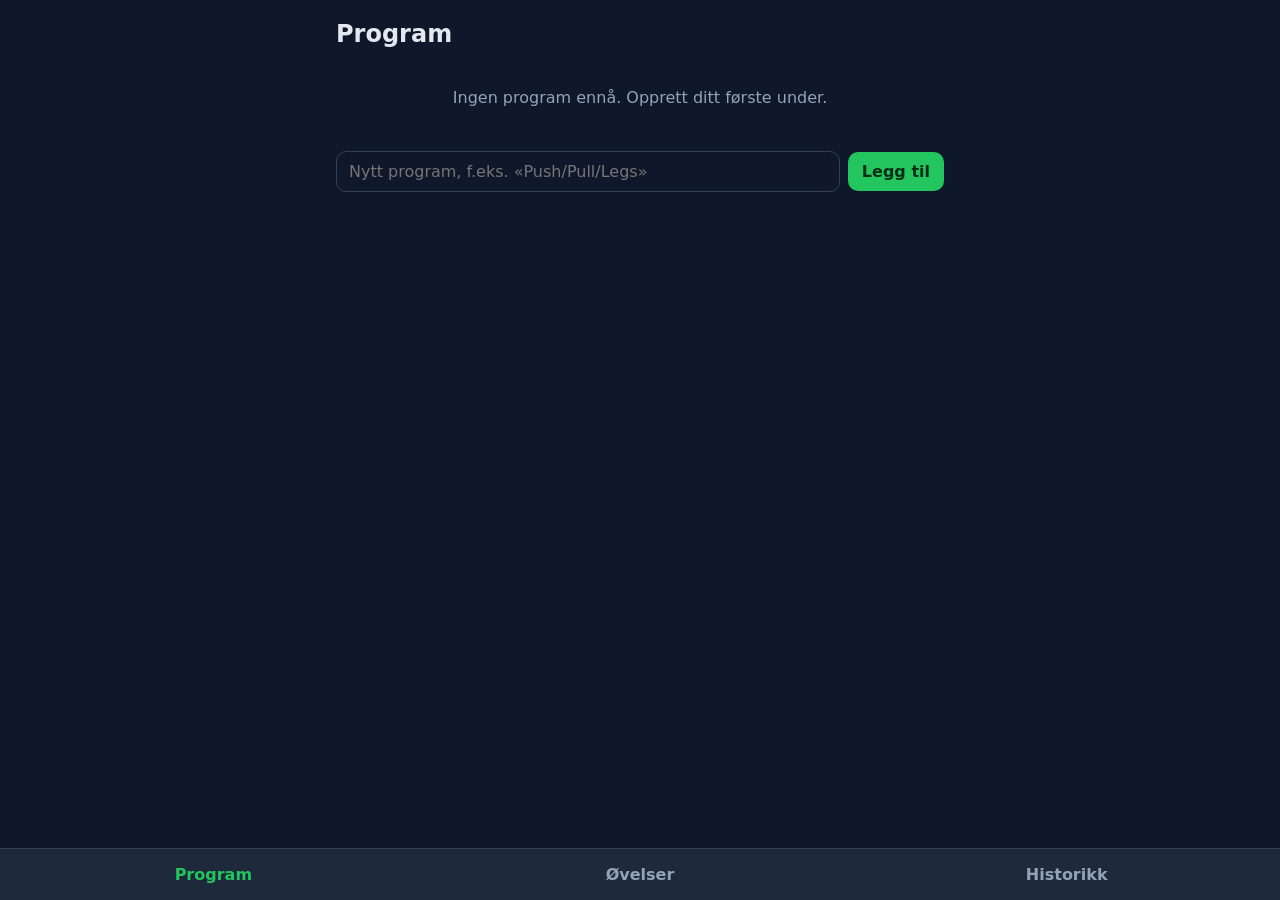
==== index.html @ 77a3b6de "Add files via upload" ====
<!doctype html>
<html lang="no">
<head>
  <meta charset="utf-8">
  <meta name="viewport" content="width=device-width, initial-scale=1, viewport-fit=cover">
  <meta name="theme-color" content="#0f172a">
  <meta name="apple-mobile-web-app-capable" content="yes">
  <meta name="mobile-web-app-capable" content="yes">
  <meta name="apple-mobile-web-app-status-bar-style" content="black-translucent">
  <meta name="apple-mobile-web-app-title" content="Trening">
  <meta name="format-detection" content="telephone=no">
  <link rel="apple-touch-icon" href="icon-180.png">
  <link rel="manifest" href="manifest.webmanifest">
  <title>Treningslogg</title>
  <link rel="stylesheet" href="styles.css">
</head>
<body>
  <header id="top"></header>
  <main id="app"></main>
  <nav id="nav">
    <button data-action="nav" data-view="programs">Program</button>
    <button data-action="nav" data-view="library">Øvelser</button>
    <button data-action="nav" data-view="history">Historikk</button>
  </nav>
  <script src="app.js"></script>
</body>
</html>
---- styles.css ----
:root {
  --bg: #0f172a;
  --card: #1e293b;
  --line: #334155;
  --text: #e2e8f0;
  --muted: #94a3b8;
  --accent: #22c55e;
  --accent-dark: #16a34a;
  --danger: #ef4444;
}

* { box-sizing: border-box; }

body {
  margin: 0;
  font-family: system-ui, -apple-system, "Segoe UI", Roboto, sans-serif;
  background: var(--bg);
  color: var(--text);
  padding-bottom: calc(72px + env(safe-area-inset-bottom));
  -webkit-text-size-adjust: 100%;
  -webkit-tap-highlight-color: transparent;
  overscroll-behavior-y: none;
}

button, input, select { touch-action: manipulation; }

main { max-width: 640px; margin: 0 auto; padding: 16px; }

h1 { font-size: 1.5rem; margin: 4px 0 16px; }
h2 { font-size: 1.15rem; margin: 0 0 8px; }
h3 { font-size: 1.05rem; margin: 0 0 6px; }

/* Header / timer */
/* Holder innholdet unna Dynamic Island / statuslinja på iPhone */
#top {
  position: sticky; top: 0; z-index: 10;
  background: var(--bg);
  padding-top: env(safe-area-inset-top);
}
#top.has-timer { background: var(--accent-dark); box-shadow: 0 2px 8px rgba(0,0,0,.4); }
.timer-bar {
  display: flex; align-items: center; justify-content: space-between; gap: 12px;
  color: #fff; padding: 12px 16px;
}
.timer-bar .title { font-weight: 600; overflow: hidden; text-overflow: ellipsis; white-space: nowrap; }
.timer-bar .time { font-size: 1.6rem; font-weight: 700; font-variant-numeric: tabular-nums; }
.timer-bar button { background: rgba(0,0,0,.25); color: #fff; }

/* Bottom nav */
#nav {
  position: fixed; bottom: 0; left: 0; right: 0;
  display: flex; background: var(--card); border-top: 1px solid var(--line);
  padding-bottom: env(safe-area-inset-bottom);
}
#nav button {
  flex: 1; background: none; border-radius: 0; padding: 16px 0; color: var(--muted); font-weight: 600;
}
#nav button.active { color: var(--accent); }

/* Elements */
button {
  font: inherit; border: none; border-radius: 10px; padding: 10px 14px;
  background: var(--line); color: var(--text); cursor: pointer;
}
button.primary { background: var(--accent); color: #052e16; font-weight: 700; }
button.danger { background: transparent; color: var(--danger); }
button.big { width: 100%; padding: 14px; font-size: 1.05rem; }
button.link { background: none; padding: 6px 0; color: var(--muted); }

/* 16px hindrer at iOS zoomer inn når du trykker i et felt */
input, select {
  font: inherit; font-size: 16px; width: 100%; padding: 10px 12px; border-radius: 10px;
  border: 1px solid var(--line); background: var(--bg); color: var(--text);
}
input:focus, select:focus { outline: 2px solid var(--accent); border-color: transparent; }

.card { background: var(--card); border-radius: 14px; padding: 14px; margin-bottom: 12px; }
.row { display: flex; gap: 8px; align-items: center; }
.row > input, .row > select { flex: 1; }
.list-item {
  display: flex; align-items: center; justify-content: space-between; gap: 8px;
  background: var(--card); border-radius: 12px; padding: 14px; margin-bottom: 8px;
}
.list-item.clickable { cursor: pointer; }
.list-item.clickable:hover { background: #253349; }
.muted { color: var(--muted); font-size: .9rem; }
.empty { color: var(--muted); text-align: center; padding: 24px 0; }
.stack > * + * { margin-top: 10px; }
.section { margin-top: 20px; }

/* Sets */
.set-grid {
  display: grid; grid-template-columns: 32px 1fr 1fr 36px; gap: 8px; align-items: center;
  margin-bottom: 8px;
}
.set-grid.head { color: var(--muted); font-size: .85rem; margin-bottom: 4px; }
.set-grid .num { color: var(--muted); text-align: center; font-weight: 600; }
.set-grid input { text-align: center; }
.set-grid button { padding: 8px 0; }

details summary { cursor: pointer; list-style: none; }
details summary::-webkit-details-marker { display: none; }
.history-ex { margin-top: 10px; }
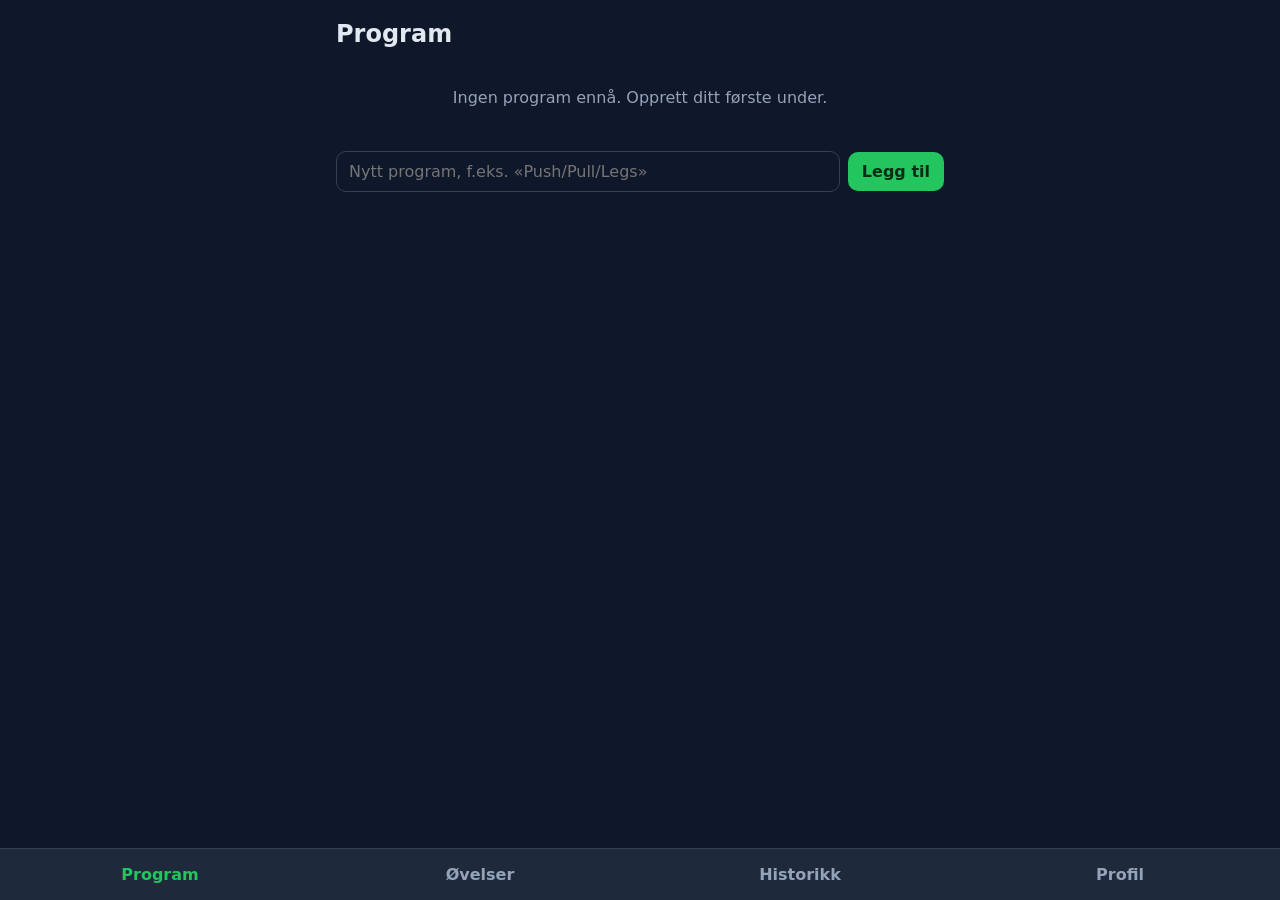
==== commit 88a6d1f6: "Add files via upload" ====
--- a/index.html
+++ b/index.html
@@ -21,6 +21,7 @@
     <button data-action="nav" data-view="programs">Program</button>
     <button data-action="nav" data-view="library">Øvelser</button>
     <button data-action="nav" data-view="history">Historikk</button>
+    <button data-action="nav" data-view="profile">Profil</button>
   </nav>
   <script src="app.js"></script>
 </body>
--- a/styles.css
+++ b/styles.css
@@ -10,6 +10,12 @@
 }
 
 * { box-sizing: border-box; }
+
+/* iOS-hjemskjermapp: uten dette havner menylinja for høyt når siden er kort */
+html {
+  background: var(--bg);
+  min-height: calc(100% + env(safe-area-inset-top));
+}
 
 body {
   margin: 0;
@@ -98,6 +104,85 @@
 .set-grid input { text-align: center; }
 .set-grid button { padding: 8px 0; }
 
+.small { font-size: .8rem; }
+button.small { padding: 6px 10px; }
+.field { display: block; }
+.field > span { display: block; margin-bottom: 4px; }
+input[type="datetime-local"] { min-height: 44px; }
+
+.card-head { display: flex; justify-content: space-between; align-items: center; gap: 8px; margin-bottom: 6px; }
+.card-head h3 { margin: 0; }
+
+/* Underkategori-valg */
+.chips { display: flex; flex-wrap: wrap; gap: 8px; margin-top: 6px; }
+.chip { padding: 8px 14px; border-radius: 999px; border: 1px solid var(--line); cursor: pointer; user-select: none; -webkit-user-select: none; }
+.chip input { display: none; }
+.chip:has(input:checked) { background: var(--accent); border-color: var(--accent); color: #052e16; font-weight: 600; }
+
+/* Kategorigrupper i biblioteket */
+.group { background: var(--card); border-radius: 12px; margin-bottom: 8px; }
+.group > summary { display: flex; justify-content: space-between; align-items: center; padding: 14px; }
+.group > summary::after { content: '›'; color: var(--muted); margin-left: 8px; transition: transform .15s; }
+.group[open] > summary::after { transform: rotate(90deg); }
+.group > summary .muted { margin-left: auto; }
+.group-body { padding: 0 8px 8px; }
+.group-body .list-item { background: var(--bg); margin-bottom: 6px; }
+
+/* Statistikk */
+.stat-grid { display: grid; grid-template-columns: 1fr 1fr; gap: 8px; margin-bottom: 12px; }
+.stat { background: var(--card); border-radius: 12px; padding: 12px; }
+.stat .value { font-size: 1.3rem; font-weight: 700; font-variant-numeric: tabular-nums; }
+.stat .label { color: var(--muted); font-size: .8rem; }
+.bar { height: 10px; background: var(--bg); border-radius: 999px; overflow: hidden; margin-top: 8px; }
+.bar > span { display: block; height: 100%; background: var(--accent); border-radius: 999px; }
+.bar.thin { height: 6px; margin-top: 0; }
+.sub-stat { display: grid; grid-template-columns: 80px 1fr 28px; gap: 8px; align-items: center; margin-top: 8px; }
+.sub-stat span:last-child { text-align: right; }
+.seg { display: flex; background: var(--card); border-radius: 10px; padding: 4px; gap: 4px; margin-bottom: 12px; }
+.seg button { flex: 1; background: none; padding: 8px 0; font-size: .9rem; }
+.seg button.active { background: var(--line); font-weight: 600; }
+
+/* Av/på-bryter (På tid) */
+.switch-inline {
+  display: flex; align-items: center; gap: 8px; flex: none; cursor: pointer;
+  font-size: .9rem; color: var(--muted); white-space: nowrap;
+}
+input.switch {
+  -webkit-appearance: none; appearance: none; flex: none;
+  width: 51px; height: 31px; padding: 0; border: none; border-radius: 999px;
+  background: var(--line); position: relative; cursor: pointer; transition: background .2s;
+}
+input.switch::before {
+  content: ''; position: absolute; top: 2px; left: 2px; width: 27px; height: 27px;
+  border-radius: 50%; background: #fff; box-shadow: 0 2px 4px rgba(0,0,0,.3); transition: transform .2s;
+}
+input.switch:checked { background: var(--accent); }
+input.switch:checked::before { transform: translateX(20px); }
+input.switch:focus { outline: none; }
+
+/* Stoppeklokke på sett */
+.set-grid.timed { grid-template-columns: 32px 1fr 1fr 44px 36px; }
+.sw-btn { padding: 8px 0; background: var(--accent); color: #052e16; font-weight: 700; }
+.sw-btn.running { background: var(--danger); color: #fff; animation: pulse 1.2s ease-in-out infinite; }
+input.running { border-color: var(--danger); color: var(--danger); font-weight: 700; }
+@keyframes pulse { 50% { opacity: .65; } }
+
+/* Søkbar øvelsesvelger */
+.picker-results { max-height: 320px; overflow-y: auto; margin-top: 8px; -webkit-overflow-scrolling: touch; }
+.picker-results:empty { display: none; }
+.picker-results .list-item { padding: 10px 12px; margin-bottom: 6px; }
+.add { color: var(--accent); font-size: 1.5rem; font-weight: 700; line-height: 1; }
+input[type="search"] { -webkit-appearance: none; appearance: none; }
+
+/* Øvelser i økt-oppsett */
+.grow { flex: 1; min-width: 0; }
+.row.tight { gap: 6px; flex: none; }
+.row.tight button { padding: 8px 10px; }
+button.remove { background: rgba(239, 68, 68, .15); color: var(--danger); font-weight: 600; }
+
+/* Kroppsvektgraf */
+.chart { width: 100%; height: auto; display: block; }
+
 details summary { cursor: pointer; list-style: none; }
 details summary::-webkit-details-marker { display: none; }
 .history-ex { margin-top: 10px; }
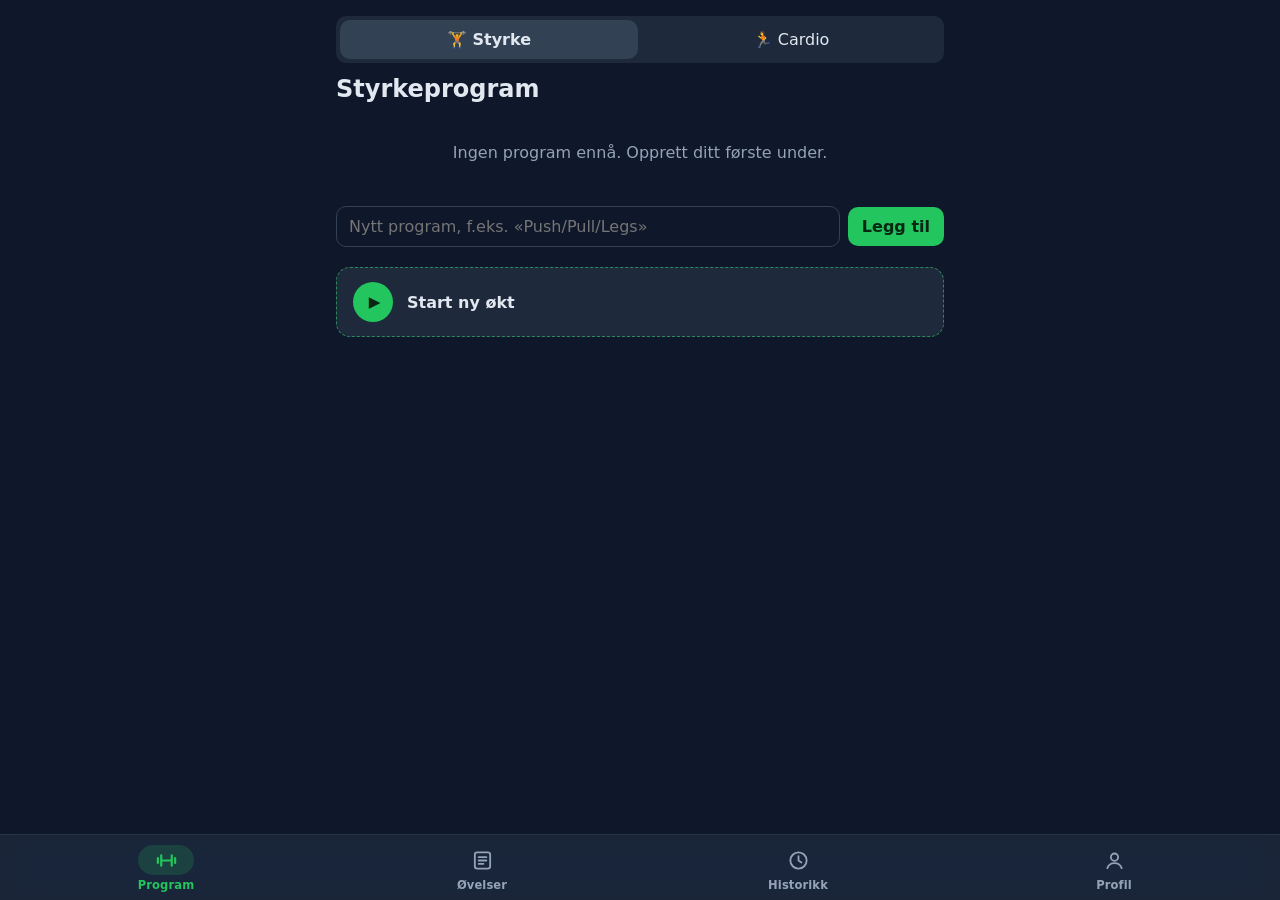
==== commit ffaf68da: "Add files via upload" ====
--- a/index.html
+++ b/index.html
@@ -18,10 +18,22 @@
   <header id="top"></header>
   <main id="app"></main>
   <nav id="nav">
-    <button data-action="nav" data-view="programs">Program</button>
-    <button data-action="nav" data-view="library">Øvelser</button>
-    <button data-action="nav" data-view="history">Historikk</button>
-    <button data-action="nav" data-view="profile">Profil</button>
+    <button data-action="nav" data-view="programs">
+      <span class="ico"><svg viewBox="0 0 24 24"><path d="M6.5 6.5v11M17.5 6.5v11M3 9.5v5M21 9.5v5M6.5 12h11"/></svg></span>
+      <span class="lbl">Program</span>
+    </button>
+    <button data-action="nav" data-view="library">
+      <span class="ico"><svg viewBox="0 0 24 24"><rect x="4" y="3.5" width="16" height="17" rx="2.5"/><path d="M8 8.5h8M8 12h8M8 15.5h5"/></svg></span>
+      <span class="lbl">Øvelser</span>
+    </button>
+    <button data-action="nav" data-view="history">
+      <span class="ico"><svg viewBox="0 0 24 24"><circle cx="12" cy="12" r="8.5"/><path d="M12 7.5V12l3 2"/></svg></span>
+      <span class="lbl">Historikk</span>
+    </button>
+    <button data-action="nav" data-view="profile">
+      <span class="ico"><svg viewBox="0 0 24 24"><circle cx="12" cy="8.5" r="3.8"/><path d="M4.5 20c1.2-3.6 4-5.3 7.5-5.3s6.3 1.7 7.5 5.3"/></svg></span>
+      <span class="lbl">Profil</span>
+    </button>
   </nav>
   <script src="app.js"></script>
 </body>
--- a/styles.css
+++ b/styles.css
@@ -7,6 +7,9 @@
   --accent: #22c55e;
   --accent-dark: #16a34a;
   --danger: #ef4444;
+  --on-accent: #052e16;       /* tekst på aksentfarge (settes av appen) */
+  --on-accent-dark: #ffffff;  /* tekst på timerlinja */
+  --raised: #273449;          /* ark og hover, litt lysere enn kort */
 }
 
 * { box-sizing: border-box; }
@@ -40,35 +43,85 @@
 /* Holder innholdet unna Dynamic Island / statuslinja på iPhone */
 #top {
   position: sticky; top: 0; z-index: 10;
-  background: var(--bg);
+  background: var(--top-bg, var(--bg));
   padding-top: env(safe-area-inset-top);
 }
 #top.has-timer { background: var(--accent-dark); box-shadow: 0 2px 8px rgba(0,0,0,.4); }
 .timer-bar {
   display: flex; align-items: center; justify-content: space-between; gap: 12px;
-  color: #fff; padding: 12px 16px;
+  color: var(--on-accent-dark); padding: 12px 16px;
 }
 .timer-bar .title { font-weight: 600; overflow: hidden; text-overflow: ellipsis; white-space: nowrap; }
 .timer-bar .time { font-size: 1.6rem; font-weight: 700; font-variant-numeric: tabular-nums; }
-.timer-bar button { background: rgba(0,0,0,.25); color: #fff; }
+.timer-bar button { background: rgba(0,0,0,.25); color: var(--on-accent-dark); }
 
 /* Bottom nav */
 #nav {
-  position: fixed; bottom: 0; left: 0; right: 0;
-  display: flex; background: var(--card); border-top: 1px solid var(--line);
-  padding-bottom: env(safe-area-inset-bottom);
+  position: fixed; bottom: 0; left: 0; right: 0; z-index: 20;
+  display: flex; justify-content: space-around;
+  padding: 6px 8px calc(6px + env(safe-area-inset-bottom));
+  background: color-mix(in srgb, var(--card) 82%, transparent);
+  -webkit-backdrop-filter: saturate(180%) blur(18px);
+  backdrop-filter: saturate(180%) blur(18px);
+  border-top: 1px solid color-mix(in srgb, var(--line) 60%, transparent);
 }
 #nav button {
-  flex: 1; background: none; border-radius: 0; padding: 16px 0; color: var(--muted); font-weight: 600;
+  flex: 1; max-width: 110px; background: none; border-radius: 12px; padding: 4px 0 2px;
+  display: flex; flex-direction: column; align-items: center; gap: 3px;
+  color: var(--muted); font-size: .72rem; font-weight: 600; letter-spacing: .01em;
+}
+#nav .ico {
+  display: grid; place-items: center; width: 56px; height: 30px; border-radius: 15px;
+  transition: background .2s, color .2s;
+}
+#nav svg {
+  width: 23px; height: 23px; fill: none; stroke: currentColor;
+  stroke-width: 1.9; stroke-linecap: round; stroke-linejoin: round;
 }
 #nav button.active { color: var(--accent); }
+#nav button.active .ico { background: color-mix(in srgb, var(--accent) 18%, transparent); }
+#nav button.active svg { stroke-width: 2.3; }
+#nav button:active .ico { transform: scale(.92); }
+
+/* Start fri økt */
+.free-start {
+  width: 100%; display: flex; align-items: center; gap: 14px; text-align: left;
+  padding: 14px 16px; border-radius: 14px; background: var(--card);
+  border: 1.5px dashed color-mix(in srgb, var(--accent) 55%, var(--line));
+}
+.free-icon {
+  flex: none; display: grid; place-items: center; width: 40px; height: 40px; border-radius: 50%;
+  background: var(--accent); color: var(--on-accent); font-size: .95rem; padding-left: 3px;
+}
+
+/* Intervall-timer */
+.iv-timer {
+  margin-top: 12px; padding: 12px; border-radius: 12px;
+  background: color-mix(in srgb, var(--bg) 55%, var(--card));
+}
+.iv-timer summary { display: flex; justify-content: space-between; align-items: center; cursor: pointer; list-style: none; }
+.iv-timer summary::-webkit-details-marker { display: none; }
+.iv-setup { display: grid; grid-template-columns: 1fr 1fr 70px; gap: 8px; margin: 10px 0; }
+.iv-setup input { width: 100%; }
+.iv-timer.running .big { margin-top: 10px; width: 100%; }
+.iv-phase { text-align: center; padding: 14px 8px 10px; border-radius: 12px; transition: background .3s; }
+.iv-phase.prep { background: color-mix(in srgb, #eab308 22%, transparent); }
+.iv-phase.work { background: color-mix(in srgb, var(--accent) 28%, transparent); }
+.iv-phase.rest { background: color-mix(in srgb, #3b82f6 24%, transparent); }
+.iv-phase.done { background: color-mix(in srgb, var(--accent) 40%, transparent); }
+.iv-label { font-weight: 700; font-size: 1.1rem; text-transform: uppercase; letter-spacing: .06em; }
+.iv-label span { opacity: .7; font-weight: 600; }
+.iv-time { font-size: 3.4rem; font-weight: 800; font-variant-numeric: tabular-nums; line-height: 1.1; margin: 4px 0 10px; }
+.iv-progress { height: 6px; border-radius: 3px; background: rgba(127,127,127,.25); overflow: hidden; }
+.iv-progress span { display: block; height: 100%; background: currentColor; transition: width .25s linear; }
+.iv-header { display: block; font-size: .8rem; font-weight: 600; opacity: .85; font-variant-numeric: tabular-nums; }
 
 /* Elements */
 button {
   font: inherit; border: none; border-radius: 10px; padding: 10px 14px;
   background: var(--line); color: var(--text); cursor: pointer;
 }
-button.primary { background: var(--accent); color: #052e16; font-weight: 700; }
+button.primary { background: var(--accent); color: var(--on-accent); font-weight: 700; }
 button.danger { background: transparent; color: var(--danger); }
 button.big { width: 100%; padding: 14px; font-size: 1.05rem; }
 button.link { background: none; padding: 6px 0; color: var(--muted); }
@@ -88,7 +141,7 @@
   background: var(--card); border-radius: 12px; padding: 14px; margin-bottom: 8px;
 }
 .list-item.clickable { cursor: pointer; }
-.list-item.clickable:hover { background: #253349; }
+.list-item.clickable:hover { background: var(--raised); }
 .muted { color: var(--muted); font-size: .9rem; }
 .empty { color: var(--muted); text-align: center; padding: 24px 0; }
 .stack > * + * { margin-top: 10px; }
@@ -117,7 +170,7 @@
 .chips { display: flex; flex-wrap: wrap; gap: 8px; margin-top: 6px; }
 .chip { padding: 8px 14px; border-radius: 999px; border: 1px solid var(--line); cursor: pointer; user-select: none; -webkit-user-select: none; }
 .chip input { display: none; }
-.chip:has(input:checked) { background: var(--accent); border-color: var(--accent); color: #052e16; font-weight: 600; }
+.chip:has(input:checked) { background: var(--accent); border-color: var(--accent); color: var(--on-accent); font-weight: 600; }
 
 /* Kategorigrupper i biblioteket */
 .group { background: var(--card); border-radius: 12px; margin-bottom: 8px; }
@@ -162,7 +215,7 @@
 
 /* Stoppeklokke på sett */
 .set-grid.timed { grid-template-columns: 32px 1fr 1fr 44px 36px; }
-.sw-btn { padding: 8px 0; background: var(--accent); color: #052e16; font-weight: 700; }
+.sw-btn { padding: 8px 0; background: var(--accent); color: var(--on-accent); font-weight: 700; }
 .sw-btn.running { background: var(--danger); color: #fff; animation: pulse 1.2s ease-in-out infinite; }
 input.running { border-color: var(--danger); color: var(--danger); font-weight: 700; }
 @keyframes pulse { 50% { opacity: .65; } }
@@ -178,10 +231,97 @@
 .grow { flex: 1; min-width: 0; }
 .row.tight { gap: 6px; flex: none; }
 .row.tight button { padding: 8px 10px; }
-button.remove { background: rgba(239, 68, 68, .15); color: var(--danger); font-weight: 600; }
+button.remove { background: color-mix(in srgb, var(--danger) 15%, transparent); color: var(--danger); font-weight: 600; }
 
 /* Kroppsvektgraf */
 .chart { width: 100%; height: auto; display: block; }
+
+/* Myke sletteknapper */
+button.soft-danger { background: color-mix(in srgb, var(--danger) 12%, transparent); color: var(--danger); font-weight: 600; }
+button.soft-danger:active { background: color-mix(in srgb, var(--danger) 22%, transparent); }
+
+/* Bekreftelsesark (iOS action sheet) */
+.sheet-backdrop {
+  position: fixed; inset: 0; z-index: 100;
+  background: rgba(0, 0, 0, 0); transition: background .25s;
+  display: flex; align-items: flex-end; justify-content: center;
+}
+.sheet-backdrop.open { background: rgba(0, 0, 0, .55); }
+.sheet {
+  width: 100%; max-width: 500px;
+  padding: 0 10px calc(10px + env(safe-area-inset-bottom));
+  transform: translateY(110%); transition: transform .25s cubic-bezier(.2, .8, .2, 1);
+}
+.sheet-backdrop.open .sheet { transform: translateY(0); }
+.sheet-group, .sheet-btn.cancel {
+  background: var(--raised); border-radius: 14px; overflow: hidden;
+}
+.sheet-msg {
+  padding: 16px 20px; text-align: center; border-bottom: 1px solid var(--line);
+  display: flex; flex-direction: column; gap: 4px;
+}
+.sheet-msg strong { font-size: 1rem; }
+.sheet-msg span { color: var(--muted); font-size: .85rem; line-height: 1.35; }
+.sheet-btn {
+  display: block; width: 100%; border-radius: 0; background: none;
+  padding: 17px; font-size: 1.1rem; color: var(--accent); font-weight: 600;
+}
+.sheet-btn.danger { color: var(--danger); }
+.sheet-btn:active { background: rgba(255, 255, 255, .06); }
+.sheet-btn.cancel { margin-top: 8px; color: var(--text); font-weight: 700; }
+
+/* Innstillinger: farger */
+.color-row {
+  display: flex; align-items: center; justify-content: space-between; gap: 12px;
+  padding: 10px 0; border-bottom: 1px solid var(--line);
+}
+.color-row:last-child { border-bottom: none; }
+.color-row input[type="color"] {
+  -webkit-appearance: none; appearance: none; flex: none;
+  width: 44px; height: 32px; padding: 0; border: 2px solid var(--line); border-radius: 8px;
+  background: none; cursor: pointer;
+}
+.color-row input[type="color"]::-webkit-color-swatch-wrapper { padding: 0; }
+.color-row input[type="color"]::-webkit-color-swatch { border: none; border-radius: 6px; }
+.themes { display: grid; grid-template-columns: repeat(4, 1fr); gap: 8px; }
+.slots { display: grid; grid-template-columns: 1fr 1fr; gap: 8px; }
+.theme-btn.slot { padding: 14px 6px; font-weight: 600; font-size: .95rem; }
+.theme-btn.slot .small { font-weight: 400; }
+.theme-btn.empty { background: transparent; border: 2px dashed var(--line); color: var(--text); }
+.theme-btn {
+  display: flex; flex-direction: column; align-items: center; gap: 6px;
+  padding: 10px 4px; font-size: .85rem; border: 2px solid transparent;
+}
+.theme-btn .dots { display: flex; }
+.theme-btn .dots span { width: 18px; height: 18px; border-radius: 50%; border: 2px solid var(--card); margin-left: -5px; }
+.theme-btn .dots span:first-child { margin-left: 0; }
+
+/* Overskrifter i sett-tabeller */
+.set-grid.head span { text-align: center; }
+
+/* Modusvelger (styrke/cardio) */
+.mode-seg button { font-size: 1rem; padding: 10px 0; }
+
+/* Cardio: intervaller */
+.set-grid.cardio { grid-template-columns: 28px 1fr 1fr 78px 32px; }
+.tempo { text-align: center; font-size: .85rem; font-weight: 600; color: var(--accent); font-variant-numeric: tabular-nums; }
+
+/* Cardio: tur */
+.tur-grid { display: grid; grid-template-columns: 1fr 1fr; gap: 10px; }
+.tur-result {
+  display: flex; gap: 10px; margin-top: 10px;
+  background: var(--bg); border-radius: 10px; padding: 10px 12px;
+}
+.tur-result > div { flex: 1; display: flex; flex-direction: column; gap: 2px; }
+.tur-result strong { color: var(--accent); font-size: 1.15rem; font-variant-numeric: tabular-nums; }
+
+/* Historikk-merke og statistikk-dager */
+.badge {
+  font-size: .75rem; font-weight: 600; padding: 3px 8px; border-radius: 999px;
+  background: var(--line); color: var(--muted); flex: none;
+}
+.days-row { display: flex; align-items: center; gap: 8px; margin-bottom: 14px; }
+.days-row input { width: 90px; text-align: center; }
 
 details summary { cursor: pointer; list-style: none; }
 details summary::-webkit-details-marker { display: none; }
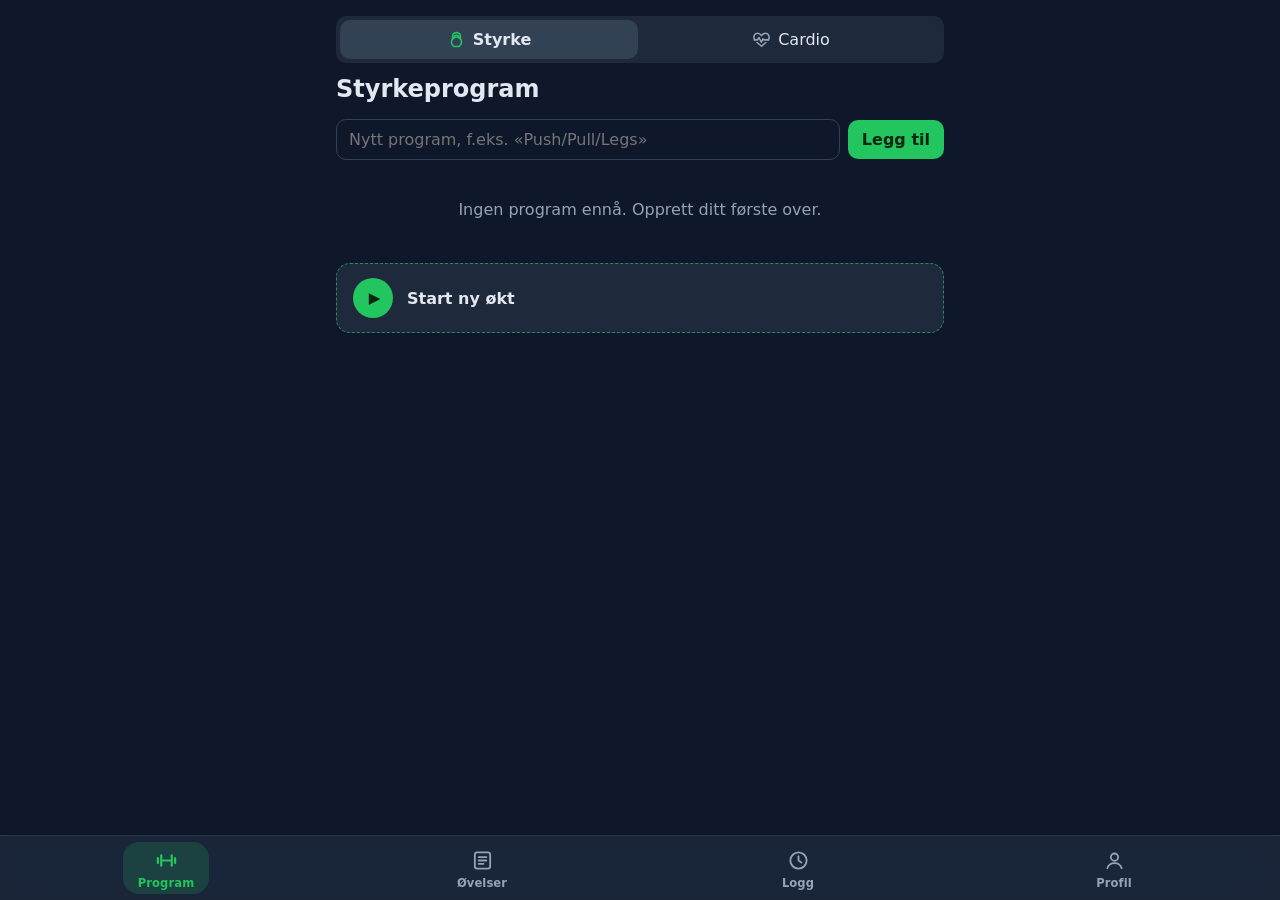
==== commit 0d12d305: "Add files via upload" ====
--- a/index.html
+++ b/index.html
@@ -28,7 +28,7 @@
     </button>
     <button data-action="nav" data-view="history">
       <span class="ico"><svg viewBox="0 0 24 24"><circle cx="12" cy="12" r="8.5"/><path d="M12 7.5V12l3 2"/></svg></span>
-      <span class="lbl">Historikk</span>
+      <span class="lbl">Logg</span>
     </button>
     <button data-action="nav" data-view="profile">
       <span class="ico"><svg viewBox="0 0 24 24"><circle cx="12" cy="8.5" r="3.8"/><path d="M4.5 20c1.2-3.6 4-5.3 7.5-5.3s6.3 1.7 7.5 5.3"/></svg></span>
--- a/styles.css
+++ b/styles.css
@@ -66,22 +66,75 @@
   border-top: 1px solid color-mix(in srgb, var(--line) 60%, transparent);
 }
 #nav button {
-  flex: 1; max-width: 110px; background: none; border-radius: 12px; padding: 4px 0 2px;
+  flex: 1; max-width: 86px; background: none; border-radius: 16px; padding: 5px 0 4px; margin: 0 2px;
+  transition: background .2s, color .2s;
   display: flex; flex-direction: column; align-items: center; gap: 3px;
   color: var(--muted); font-size: .72rem; font-weight: 600; letter-spacing: .01em;
 }
 #nav .ico {
-  display: grid; place-items: center; width: 56px; height: 30px; border-radius: 15px;
-  transition: background .2s, color .2s;
+  display: grid; place-items: center; width: 56px; height: 26px;
 }
 #nav svg {
   width: 23px; height: 23px; fill: none; stroke: currentColor;
   stroke-width: 1.9; stroke-linecap: round; stroke-linejoin: round;
 }
 #nav button.active { color: var(--accent); }
-#nav button.active .ico { background: color-mix(in srgb, var(--accent) 18%, transparent); }
+#nav button.active { background: color-mix(in srgb, var(--accent) 18%, transparent); }
 #nav button.active svg { stroke-width: 2.3; }
 #nav button:active .ico { transform: scale(.92); }
+/* Tastaturet er oppe: menylinja blir liggende nede bak tastaturet */
+body.kb-open #nav { display: none; }
+
+.theme-ico svg {
+  width: 26px; height: 26px; fill: none; stroke: currentColor;
+  stroke-width: 1.9; stroke-linecap: round; stroke-linejoin: round; display: block;
+}
+
+/* Tre valg på statistikk: litt mindre tekst så det får plass */
+.stats-seg button { font-size: .85rem; padding-left: 2px; padding-right: 2px; }
+.stats-seg .ic { margin-right: 5px; }
+
+/* Søkefelt med ikon */
+.search { position: relative; display: block; }
+.search svg {
+  position: absolute; left: 13px; top: 50%; transform: translateY(-50%);
+  width: 19px; height: 19px; pointer-events: none; color: var(--muted);
+  fill: none; stroke: currentColor; stroke-width: 2.2; stroke-linecap: round;
+}
+.search input { width: 100%; padding-left: 42px; }
+.search:focus-within svg { color: var(--accent); }
+.picker-close {
+  display: none; position: absolute; right: 6px; top: 50%; transform: translateY(-50%);
+  width: 32px; height: 32px; padding: 0; border-radius: 50%;
+  background: var(--line); color: var(--text); font-size: .85rem;
+}
+.picker.open .picker-close { display: grid; place-items: center; }
+.picker.open .search input { padding-right: 44px; }
+/* Skjul Safaris egen tøm-knapp i søkefelt, vi har vår egen */
+.picker input[type=search]::-webkit-search-cancel-button { -webkit-appearance: none; }
+.eq { color: var(--muted); font-weight: 400; }
+
+/* Små ikoner (styrke, cardio, statistikk, innstillinger) */
+.ic svg, .menu-ico svg {
+  fill: none; stroke: currentColor; stroke-width: 2; stroke-linecap: round; stroke-linejoin: round; display: block;
+}
+.ic { display: inline-block; vertical-align: -4px; margin-right: 7px; }
+.ic svg { width: 19px; height: 19px; }
+.seg button .ic { color: var(--muted); }
+.seg button.active .ic { color: var(--accent); }
+.menu-row { display: flex; align-items: center; gap: 12px; }
+.menu-ico {
+  display: grid; place-items: center; width: 34px; height: 34px; border-radius: 10px;
+  background: color-mix(in srgb, var(--accent) 18%, transparent); color: var(--accent);
+}
+.menu-ico svg { width: 20px; height: 20px; }
+
+/* Opprett ny øvelse (sammenleggbar) */
+.new-ex summary { display: flex; justify-content: space-between; align-items: center; cursor: pointer; list-style: none; }
+.new-ex summary::-webkit-details-marker { display: none; }
+.new-ex summary strong { color: var(--accent); }
+.new-ex .chev { color: var(--muted); font-size: 1.3rem; line-height: 1; transition: transform .2s; }
+.new-ex[open] .chev { transform: rotate(90deg); }
 
 /* Start fri økt */
 .free-start {
@@ -261,7 +314,66 @@
   display: flex; flex-direction: column; gap: 4px;
 }
 .sheet-msg strong { font-size: 1rem; }
-.sheet-msg span { color: var(--muted); font-size: .85rem; line-height: 1.35; }
+
+/* Legg til på Hjem-skjerm */
+.install-banner {
+  display: flex; flex-wrap: wrap; align-items: center; gap: 12px;
+  background: var(--card); border: 1px solid color-mix(in srgb, var(--accent) 45%, var(--line));
+  border-radius: 14px; padding: 14px; margin-bottom: 16px;
+}
+.install-banner .grow { flex: 1 1 180px; }
+.install-actions { display: flex; gap: 8px; align-items: center; width: 100%; }
+.install-actions .primary { flex: 1; }
+.install-help { padding: 18px 18px 14px; }
+.install-title { display: block; text-align: center; font-size: 1.05rem; margin-bottom: 12px; }
+.install-steps { list-style: none; margin: 0; padding: 0; display: flex; flex-direction: column; gap: 12px; }
+.install-steps li { display: flex; align-items: center; gap: 12px; line-height: 1.35; font-size: .95rem; }
+.step-ico {
+  flex: none; display: grid; place-items: center; width: 36px; height: 36px; border-radius: 10px;
+  background: color-mix(in srgb, var(--accent) 18%, transparent); color: var(--accent); font-weight: 700;
+}
+.step-ico svg { width: 20px; height: 20px; fill: none; stroke: currentColor; stroke-width: 2; stroke-linecap: round; stroke-linejoin: round; }
+.install-note { margin-top: 14px; text-align: center; }
+
+/* Overskrift med blyant for å endre navn */
+.title-row { display: flex; align-items: center; gap: 8px; }
+.title-row.edit { margin: 4px 0 16px; }
+.title-input { flex: 1; min-width: 0; font-size: 1.25rem; font-weight: 700; padding: 8px 12px; }
+.title-row.edit .primary { flex: none; }
+
+/* Valg av rader i redigeringsmodus */
+.list-item.selectable { cursor: pointer; gap: 12px; justify-content: flex-start; }
+.check {
+  flex: none; display: grid; place-items: center; width: 24px; height: 24px; border-radius: 50%;
+  border: 2px solid var(--line); color: var(--on-accent); font-size: .8rem; font-weight: 800;
+}
+.list-item.selected { background: color-mix(in srgb, var(--accent) 14%, var(--card)); }
+.list-item.selected .check { background: var(--accent); border-color: var(--accent); }
+.edit-hint { text-align: center; margin: -2px 0 10px; }
+.list-item.selectable .drag-handle { margin: -6px -6px -6px 4px; }
+.icon-btn {
+  flex: none; display: grid; place-items: center; width: 36px; height: 36px; padding: 0;
+  border-radius: 10px; background: var(--card); color: var(--muted);
+}
+.icon-btn svg, .drag-handle svg {
+  width: 18px; height: 18px; fill: none; stroke: currentColor;
+  stroke-width: 2; stroke-linecap: round; stroke-linejoin: round;
+}
+
+/* Dra for å endre rekkefølge */
+.drag-handle {
+  flex: none; display: grid; place-items: center; width: 34px; height: 40px; margin: -6px 4px -6px -6px;
+  color: var(--muted); touch-action: none; cursor: grab;
+}
+.drag-handle svg { width: 20px; height: 20px; }
+[data-drag-item] { position: relative; }
+[data-drag-item].dragging {
+  z-index: 5; background: var(--raised); box-shadow: 0 8px 24px rgba(0,0,0,.35);
+  transition: none; opacity: .97;
+}
+.drag-list.is-dragging [data-drag-item]:not(.dragging) { transition: transform .15s; }
+body.no-select { -webkit-user-select: none; user-select: none; }
+.sheet-msg span { color: var(--muted); font-size: .85rem; line-height: 1.35; white-space: pre-line; }
 .sheet-btn {
   display: block; width: 100%; border-radius: 0; background: none;
   padding: 17px; font-size: 1.1rem; color: var(--accent); font-weight: 600;
@@ -303,7 +415,14 @@
 .mode-seg button { font-size: 1rem; padding: 10px 0; }
 
 /* Cardio: intervaller */
-.set-grid.cardio { grid-template-columns: 28px 1fr 1fr 78px 32px; }
+.set-grid.cardio { grid-template-columns: 20px 1fr 1fr 1fr 58px 28px; gap: 6px; }
+.set-grid.cardio input { min-width: 0; padding-left: 4px; padding-right: 4px; }
+.set-grid.cardio .tempo { font-size: .78rem; }
+/* Cardioøkt-oppsett */
+.field-label { color: var(--muted); font-size: .85rem; margin-bottom: -4px; }
+.seg.wrap { flex-wrap: wrap; }
+.seg.wrap button { flex: 1 0 30%; }
+.card .seg { background: color-mix(in srgb, var(--bg) 55%, var(--card)); margin-bottom: 0; }
 .tempo { text-align: center; font-size: .85rem; font-weight: 600; color: var(--accent); font-variant-numeric: tabular-nums; }
 
 /* Cardio: tur */
